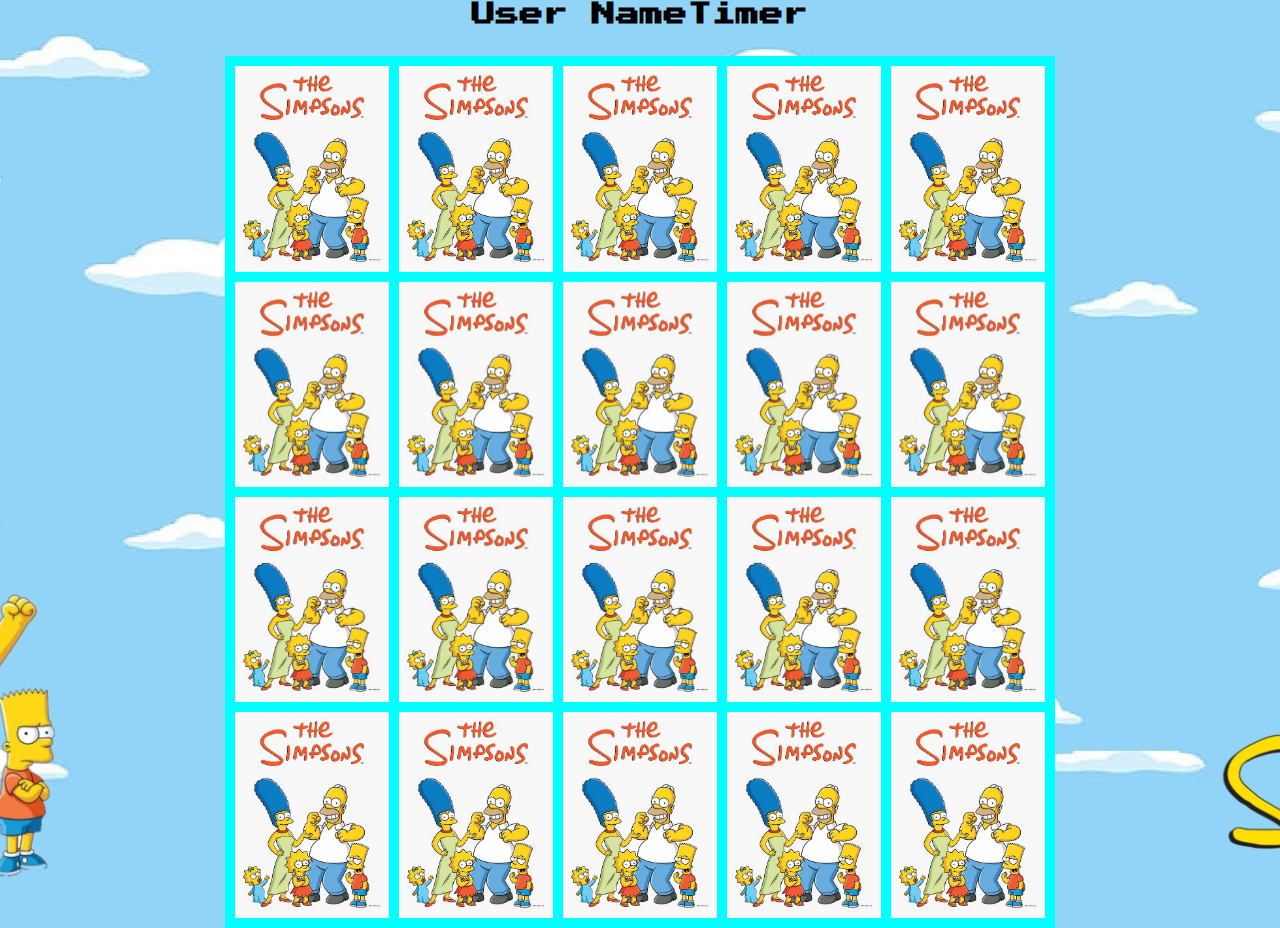
==== game.html @ 94116423 "Adding loading game function" ====
<!DOCTYPE html>
<html lang="en">
<head>
    <meta charset="UTF-8">
    <meta http-equiv="X-UA-Compatible" content="IE=edge">
    <meta name="viewport" content="width=device-width, initial-scale=1.0">
    <title>The Simpsons - Login Page</title>

    <link rel="stylesheet" href="assets/css/style.css">

</head>
<body id="body-game">
    <header class="game-header">
        <h2>User Name</h2>
        <h2>Timer</h2>
    </header>
    <div id="grid"></div>
    <script src="/assets/js/script.js"></script>
</body>
</html>
---- assets/css/style.css ----
@import url('https://fonts.googleapis.com/css2?family=Press+Start+2P&display=swap');

* {
    margin: 0;
    padding: 0;
    font-family: 'Press Start 2P', cursive;
    text-decoration: none;
}

body {
    background-image: url(../images/background.jpg);
    background-position: center;
    background-size: cover;
    height: 100vh;
    width: 100%;
}

/*CSS Login Page*/

#body-login {
    display: flex;
    justify-content: center;
    align-items: center;
}

#login-box {
    display: flex;
    padding: 20px;
    flex-direction: column;
    justify-content: center;
    height: 400px;
    width: 60%;
    max-width: 500px;
    border: 2px groove rgb(158, 158, 7);
    background-color: rgba(255, 255, 1, 0.76);
    border-radius: 15px;
    box-shadow: 4px 4px 5px rgba(0, 0, 0, 0.63);
    text-align: center;
}

h1 {
    color: brown;
    padding-bottom: 30px;
    font-family: 'Press Start 2P', cursive;
}

#user-name {
    margin-bottom: 10px;
}

#login-input {
    height: 30px;
    border-radius: 5px;
    margin-bottom: 10px;
    background-color: lightyellow;
}

#submit-btn {
    height: 30px;
    border-radius: 5px;
    margin-bottom: 10px;
    background-color: black;
    color: bisque;
    border: 1px solid bisque;
}

/*CSS Game page*/

#body-game {
    display: flex;
    flex-direction: column;
    justify-content: center;
    align-items: center;
}

.game-header {
    display: flex;
    flex-direction: row;
    margin: 30px;
}

.game-header h2 {
    display: flex;
    flex-direction: row;
    justify-content: space-between;
}

#grid {
    display: grid;
    grid-template-columns: repeat(5,1fr);
    height: 900px;
    width: 90vh;
    background-color: aqua;
    gap: 10PX;
    padding: 10px;
}

.cards {
    aspect-ratio: 3/4;
    width: 100%;
    position: relative;
    transition: 1s;
    transform-style: preserve-3d;
}

.face {
    width: 100%;
    height: 100%;
    position: absolute;
    background-size: cover;
    background-position: center;
}

.front {
    transform: rotateY(180deg);
    background-color: rgb(255, 255, 255);
}

.back {
    background-image: url(../images/back.jpeg);
    backface-visibility: hidden;
}

.cards:hover {
    transform: rotateY(180deg);
}
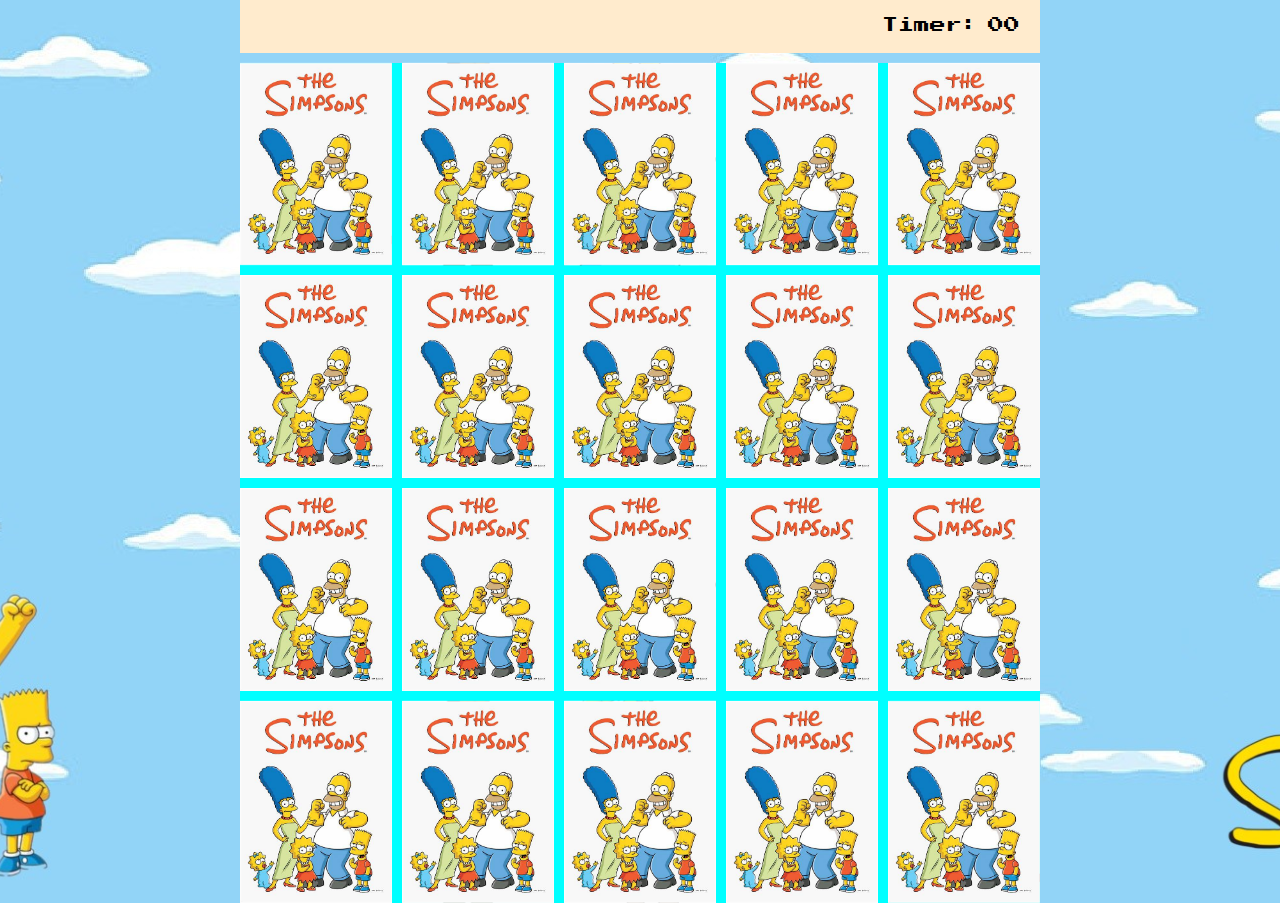
==== commit e91075a3: "Adding timer and function to get player's name" ====
--- a/game.html
+++ b/game.html
@@ -4,17 +4,23 @@
     <meta charset="UTF-8">
     <meta http-equiv="X-UA-Compatible" content="IE=edge">
     <meta name="viewport" content="width=device-width, initial-scale=1.0">
-    <title>The Simpsons - Login Page</title>
+    <title>The Simpsons - Memory Game</title>
 
     <link rel="stylesheet" href="assets/css/style.css">
 
 </head>
-<body id="body-game">
+<body>
+    <main>
+
     <header class="game-header">
-        <h2>User Name</h2>
-        <h2>Timer</h2>
+        <span id="player"></span>
+        <span>Timer: <span id="timer">00</span></span>
     </header>
+
     <div id="grid"></div>
-    <script src="/assets/js/script.js"></script>
+
+    </main>    
+       
+    <script src="/assets/js/script-game.js"></script>
 </body>
 </html>--- a/assets/css/style.css
+++ b/assets/css/style.css
@@ -62,45 +62,57 @@
     background-color: black;
     color: bisque;
     border: 1px solid bisque;
+    transition: .2s;
+}
+
+#submit-btn:hover {
+    background-color: rgb(172, 148, 118);
+    color: black;
 }
 
 /*CSS Game page*/
 
-#body-game {
+main {
     display: flex;
     flex-direction: column;
     justify-content: center;
     align-items: center;
+    height: 100%;
 }
 
 .game-header {
     display: flex;
-    flex-direction: row;
-    margin: 30px;
+    justify-content: space-between;
+    align-items: center;
+    width: 100%;
+    max-width: 800px;
+    background-color: blanchedalmond;
+    margin-bottom: 10px;
 }
 
-.game-header h2 {
+.game-header span {
     display: flex;
-    flex-direction: row;
     justify-content: space-between;
+    align-items: center;
+    margin: 10px;
 }
 
 #grid {
     display: grid;
     grid-template-columns: repeat(5,1fr);
-    height: 900px;
-    width: 90vh;
+    width: 100%;
+    max-width: 800px;
     background-color: aqua;
     gap: 10PX;
-    padding: 10px;
 }
 
 .cards {
     aspect-ratio: 3/4;
     width: 100%;
     position: relative;
-    transition: 1s;
     transform-style: preserve-3d;
+    transition: transform .5s;
+    transform: scale(1);
 }
 
 .face {
@@ -113,7 +125,8 @@
 
 .front {
     transform: rotateY(180deg);
-    background-color: rgb(255, 255, 255);
+    background-size: cover;
+    background-position: center;
 }
 
 .back {
@@ -121,6 +134,11 @@
     backface-visibility: hidden;
 }
 
-.cards:hover {
+.cards:active {
+    transform: scale(0.97);
+    transition: transform 0.2s;
+}
+
+.cards.flip {
     transform: rotateY(180deg);
 }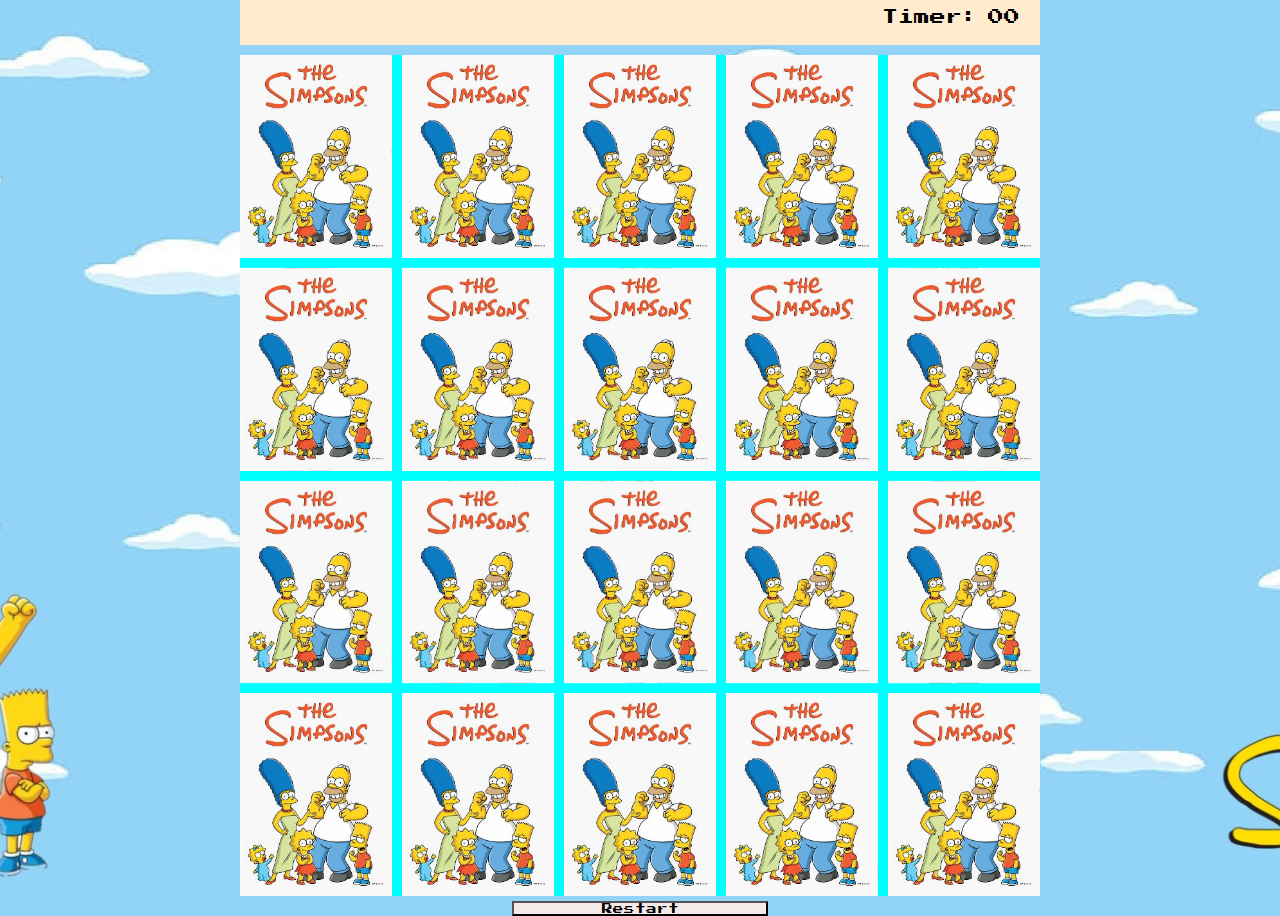
==== commit e59b3f6c: "Adding Restart button" ====
--- a/game.html
+++ b/game.html
@@ -19,6 +19,8 @@
 
     <div id="grid"></div>
 
+    <input id="restart-btn" type="reset" value="Restart"></input>
+
     </main>    
        
     <script src="/assets/js/script-game.js"></script>
--- a/assets/css/style.css
+++ b/assets/css/style.css
@@ -87,7 +87,7 @@
     width: 100%;
     max-width: 800px;
     background-color: blanchedalmond;
-    margin-bottom: 10px;
+    margin: 10px;
 }
 
 .game-header span {
@@ -104,6 +104,14 @@
     max-width: 800px;
     background-color: aqua;
     gap: 10PX;
+}
+
+#restart-btn{
+    font-size: 8pt;
+    height: 30px;
+    width: 20%;
+    background-color: rgb(245, 234, 234);
+    margin: 5px 0 5px 0;
 }
 
 .cards {
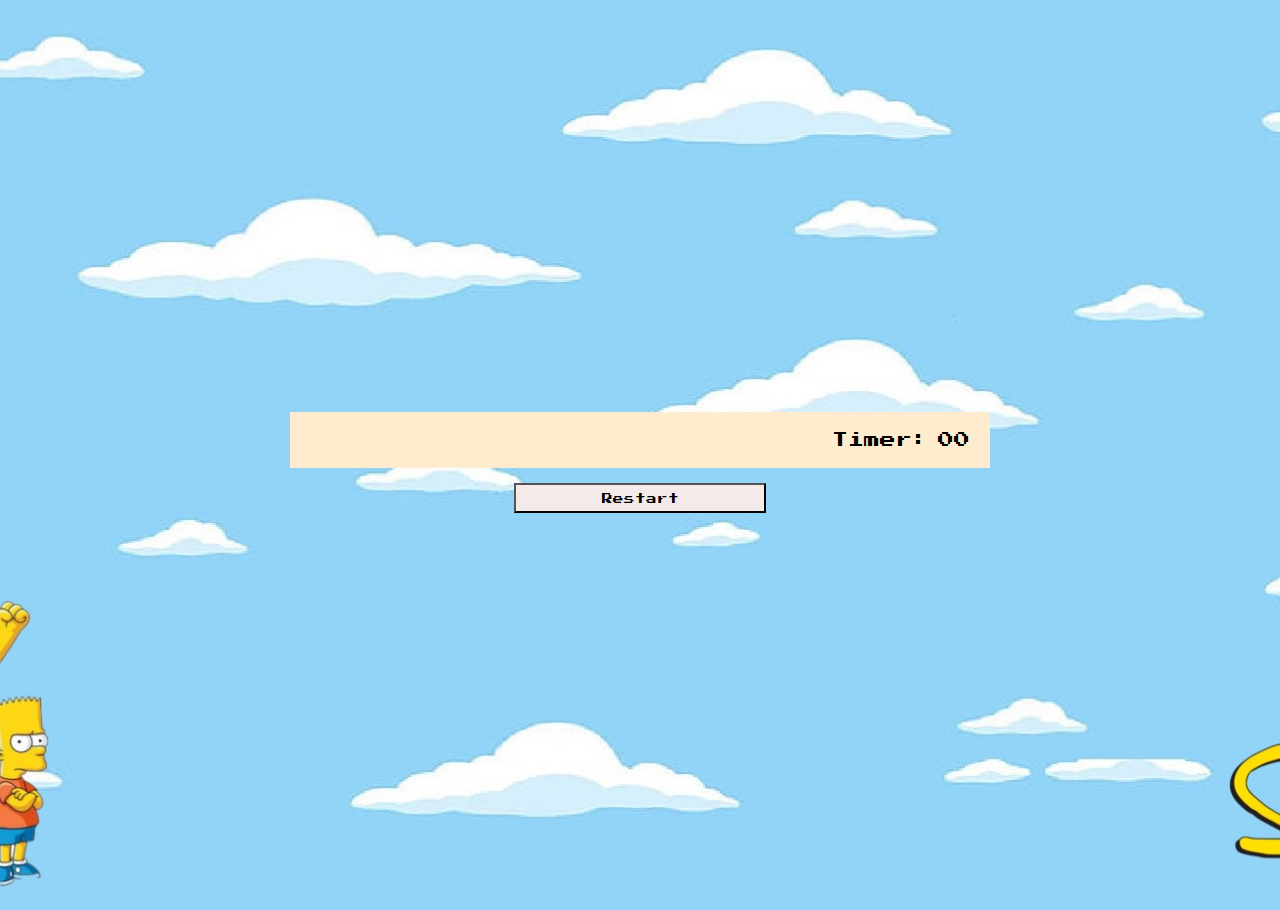
==== commit f90132ce: "Correcting a bug on root relative" ====
--- a/game.html
+++ b/game.html
@@ -23,6 +23,6 @@
 
     </main>    
        
-    <script src="/assets/js/script-game.js"></script>
+    <script src="../js/script-game.js"></script>
 </body>
 </html>--- a/assets/css/style.css
+++ b/assets/css/style.css
@@ -78,6 +78,7 @@
     justify-content: center;
     align-items: center;
     height: 100%;
+    margin: 10px;
 }
 
 .game-header {
@@ -85,7 +86,7 @@
     justify-content: space-between;
     align-items: center;
     width: 100%;
-    max-width: 800px;
+    max-width: 700px;
     background-color: blanchedalmond;
     margin: 10px;
 }
@@ -101,15 +102,17 @@
     display: grid;
     grid-template-columns: repeat(5,1fr);
     width: 100%;
-    max-width: 800px;
+    max-width: 700px;
     background-color: aqua;
     gap: 10PX;
 }
 
 #restart-btn{
     font-size: 8pt;
+    padding: 5px;
     height: 30px;
     width: 20%;
+    min-width: 100px;
     background-color: rgb(245, 234, 234);
     margin: 5px 0 5px 0;
 }
@@ -149,4 +152,14 @@
 
 .cards.flip {
     transform: rotateY(180deg);
+}
+
+@media screen and (max-width: 500px) {
+    .game-header span {
+        font-size: 8pt;;
+    }
+
+    h1 {
+        font-size: 15pt;
+    }
 }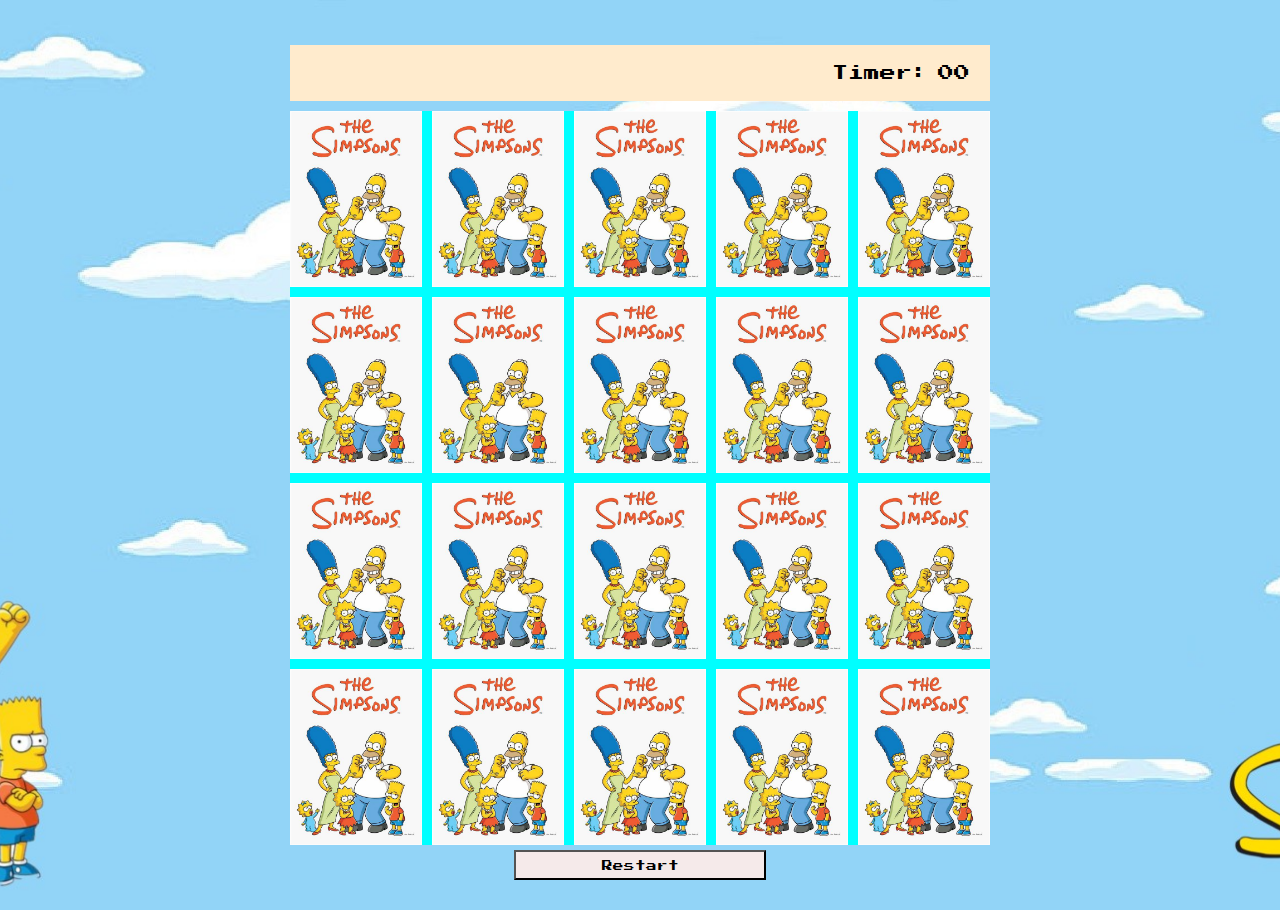
==== commit bba7915f: "Changing root relative" ====
--- a/game.html
+++ b/game.html
@@ -23,6 +23,6 @@
 
     </main>    
        
-    <script src="../js/script-game.js"></script>
+    <script src="./assets/js/script-game.js"></script>
 </body>
 </html>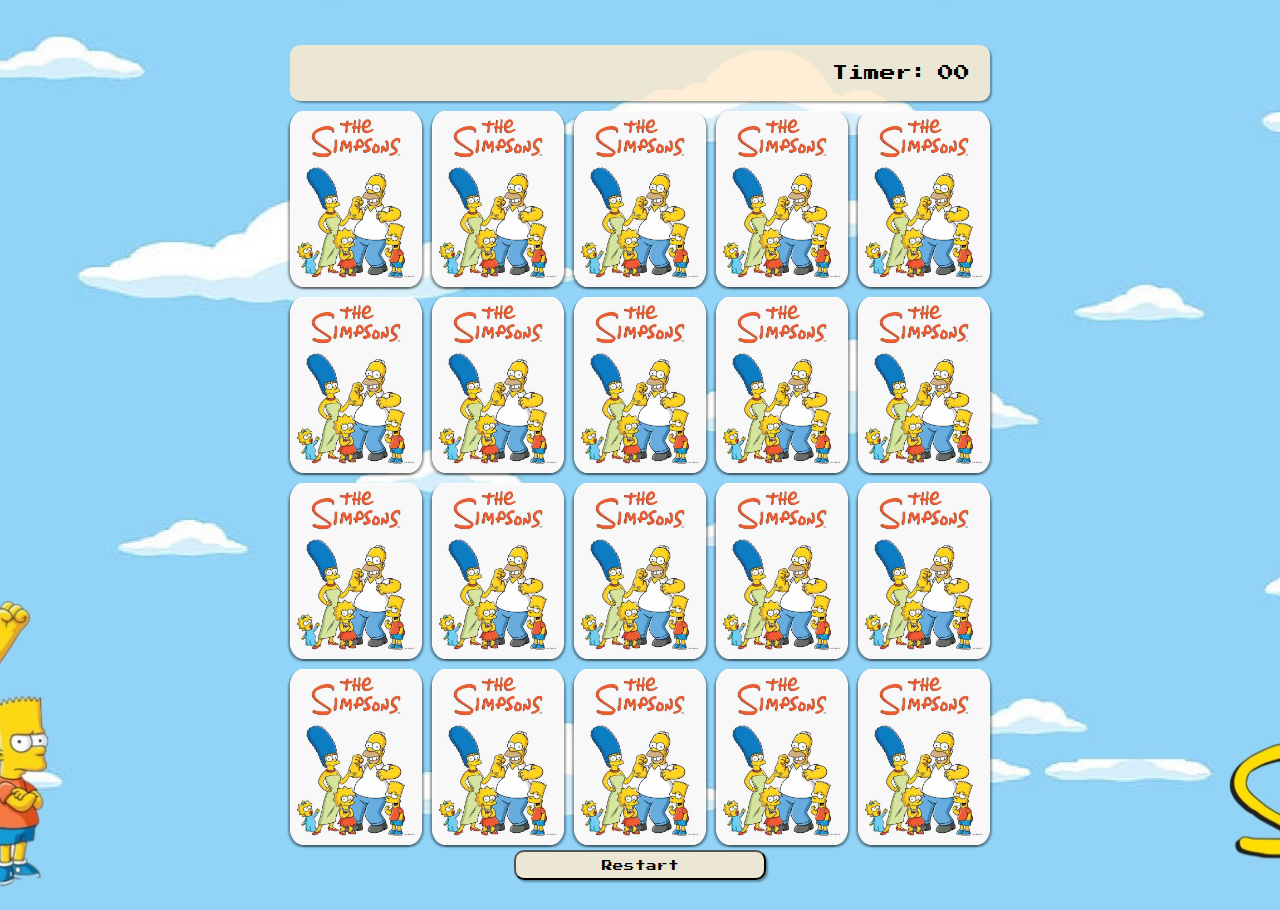
==== commit b7d73c70: "Updating UX design" ====
--- a/game.html
+++ b/game.html
@@ -9,7 +9,7 @@
     <link rel="stylesheet" href="assets/css/style.css">
 
 </head>
-<body>
+<body id="body-game">
     <main>
 
     <header class="game-header">
@@ -23,6 +23,6 @@
 
     </main>    
        
-    <script src="./assets/js/script-game.js"></script>
+    <script rel="script-game" src="./assets/js/script-game.js"></script>
 </body>
 </html>--- a/assets/css/style.css
+++ b/assets/css/style.css
@@ -8,7 +8,6 @@
 }
 
 body {
-    background-image: url(../images/background.jpg);
     background-position: center;
     background-size: cover;
     height: 100vh;
@@ -18,9 +17,11 @@
 /*CSS Login Page*/
 
 #body-login {
+    background-image: url(../images/background-login.jpg);
     display: flex;
     justify-content: center;
-    align-items: center;
+    align-items: end;
+    
 }
 
 #login-box {
@@ -28,14 +29,15 @@
     padding: 20px;
     flex-direction: column;
     justify-content: center;
-    height: 400px;
+    height: 300px;
     width: 60%;
     max-width: 500px;
-    border: 2px groove rgb(158, 158, 7);
-    background-color: rgba(255, 255, 1, 0.76);
+    border: 2px groove blanchedalmond;
+    background-color: rgba(255, 235, 205, 0.829);
     border-radius: 15px;
     box-shadow: 4px 4px 5px rgba(0, 0, 0, 0.63);
     text-align: center;
+    margin-bottom: 100px;
 }
 
 h1 {
@@ -52,7 +54,7 @@
     height: 30px;
     border-radius: 5px;
     margin-bottom: 10px;
-    background-color: lightyellow;
+    background-color: white;
 }
 
 #submit-btn {
@@ -60,14 +62,13 @@
     border-radius: 5px;
     margin-bottom: 10px;
     background-color: black;
-    color: bisque;
-    border: 1px solid bisque;
+    color: white;
+    border:none;
     transition: .2s;
 }
 
 #submit-btn:hover {
-    background-color: rgb(172, 148, 118);
-    color: black;
+    background-color: rgba(94, 84, 69, 0.644);
 }
 
 /*CSS Game page*/
@@ -81,13 +82,19 @@
     margin: 10px;
 }
 
+#body-game {
+    background-image: url(../images/background-game.jpg);
+}
+
 .game-header {
     display: flex;
     justify-content: space-between;
     align-items: center;
     width: 100%;
     max-width: 700px;
-    background-color: blanchedalmond;
+    background-color: rgba(255, 235, 205, 0.829);
+    border-radius: 10px;
+    box-shadow: 2px 2px 2px rgba(0, 0, 0, 0.356);
     margin: 10px;
 }
 
@@ -103,8 +110,7 @@
     grid-template-columns: repeat(5,1fr);
     width: 100%;
     max-width: 700px;
-    background-color: aqua;
-    gap: 10PX;
+    gap: 10px;
 }
 
 #restart-btn{
@@ -113,8 +119,10 @@
     height: 30px;
     width: 20%;
     min-width: 100px;
-    background-color: rgb(245, 234, 234);
+    background-color: rgba(255, 235, 205, 0.829);
     margin: 5px 0 5px 0;
+    border-radius: 10px;
+    box-shadow: 2px 2px 2px rgba(0, 0, 0, 0.356);
 }
 
 .cards {
@@ -132,6 +140,8 @@
     position: absolute;
     background-size: cover;
     background-position: center;
+    border-radius: 10%;
+    box-shadow: 2px 2px 2px rgba(0, 0, 0, 0.356);
 }
 
 .front {
@@ -154,7 +164,7 @@
     transform: rotateY(180deg);
 }
 
-@media screen and (max-width: 500px) {
+@media screen and (max-width: 800px) {
     .game-header span {
         font-size: 8pt;;
     }
@@ -162,4 +172,10 @@
     h1 {
         font-size: 15pt;
     }
+
+    #body-login {
+        background-image: url(../images/background-login-cellphone.jpg);
+    }
+
+
 }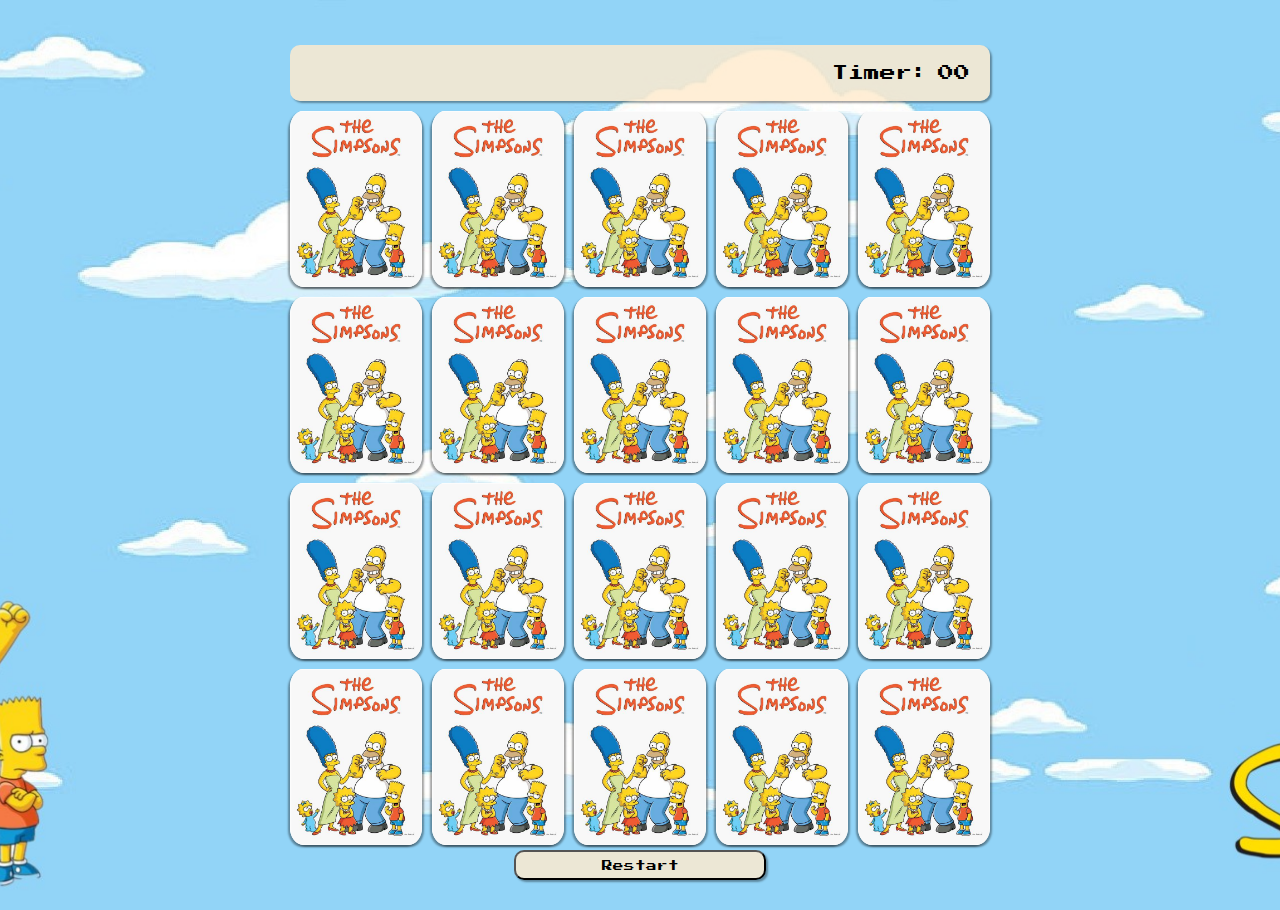
==== commit c6b85c27: "Adding missing semicolons" ====
--- a/game.html
+++ b/game.html
@@ -19,7 +19,7 @@
 
     <div id="grid"></div>
 
-    <input id="restart-btn" type="reset" value="Restart"></input>
+    <input id="restart-btn" type="reset" value="Restart">
 
     </main>    
        
--- a/assets/css/style.css
+++ b/assets/css/style.css
@@ -165,17 +165,25 @@
 }
 
 @media screen and (max-width: 800px) {
+    
     .game-header span {
         font-size: 8pt;;
     }
 
     h1 {
-        font-size: 15pt;
+        font-size: 10pt;
+    }
+
+    #login-box {
+        height: 200px;
+    }
+
+    #login-box label, button {
+        font-size: 8pt;
     }
 
     #body-login {
         background-image: url(../images/background-login-cellphone.jpg);
     }
 
-
 }